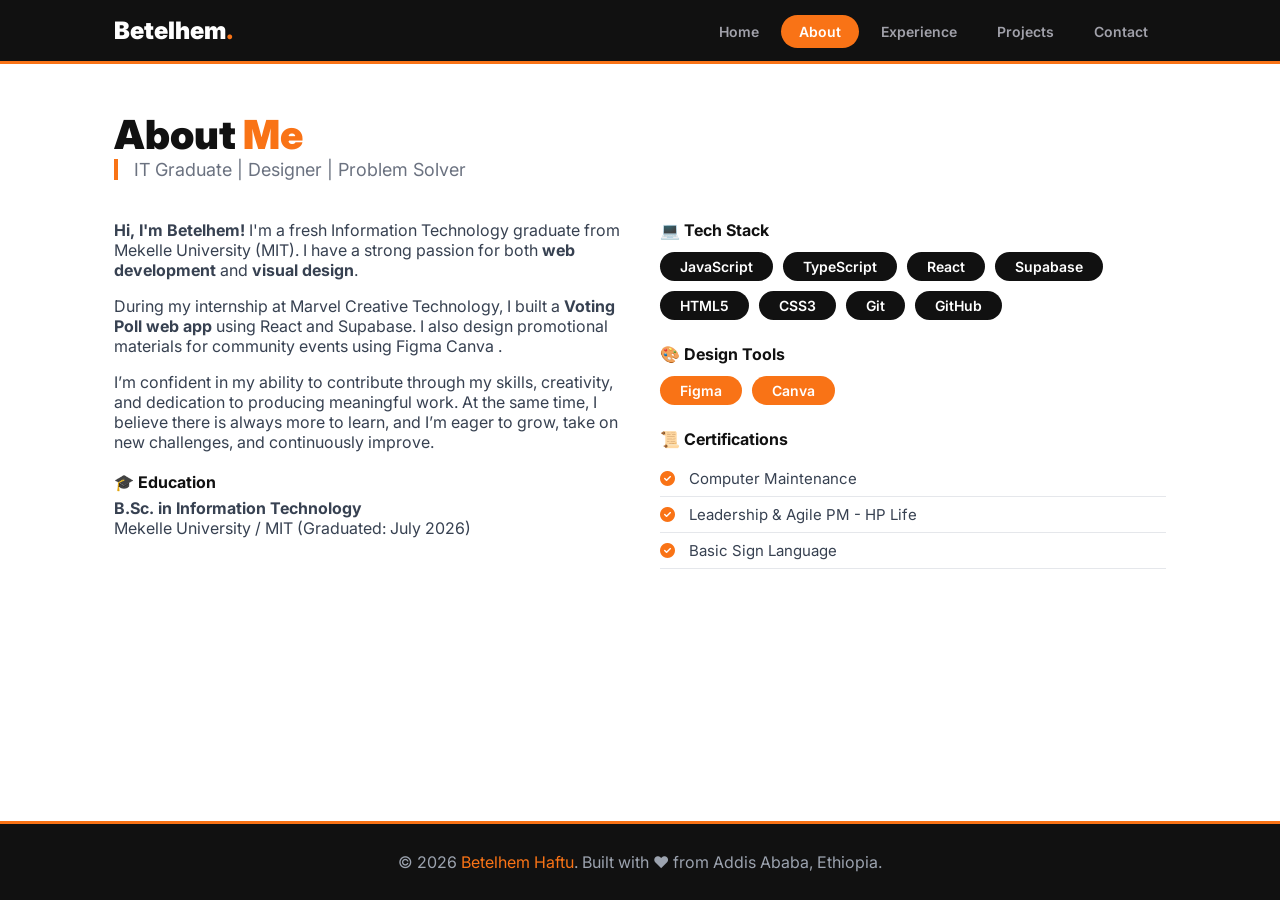
==== about.html @ 637dbca3 "Add files via upload" ====
<!DOCTYPE html>
<html lang="en">
<head>
    <meta charset="UTF-8">
    <meta name="viewport" content="width=device-width, initial-scale=1.0">
    <title>Betelhem Haftu | About</title>
    <link rel="stylesheet" href="https://cdnjs.cloudflare.com/ajax/libs/font-awesome/6.5.0/css/all.min.css">
    <link href="https://fonts.googleapis.com/css2?family=Inter:wght@400;600;700;800;900&display=swap" rel="stylesheet">
    <link rel="stylesheet" href="style.css">
</head>
<body>

    <nav class="navbar">
        <div class="container">
            <div class="logo">Betelhem<span>.</span></div>
            <ul class="nav-links">
                <li><a href="index.html">Home</a></li>
                <li><a href="about.html">About</a></li>
                <li><a href="experience.html">Experience</a></li>
                <li><a href="projects.html">Projects</a></li>
                <li><a href="contact.html">Contact</a></li>
            </ul>
        </div>
    </nav>

    <section>
        <div class="container">
            <div class="page-header">
                <h2>About <span>Me</span></h2>
                <div class="subtitle">IT Graduate | Designer | Problem Solver</div>
            </div>
            <div class="about-grid">
                <div class="about-text">
                    <p>
                        <strong>Hi, I'm Betelhem!</strong> I'm a fresh Information Technology graduate 
                        from Mekelle University (MIT). I have a strong passion for both 
                        <strong>web development</strong> and <strong>visual design</strong>.
                    </p>
                    <p>
                        During my internship at Marvel Creative Technology, I built a 
                        <strong>Voting Poll web app</strong> using React and Supabase. I also 
                        design promotional materials for community events using Figma Canva .
                    </p>
                    <p>
                       I’m confident in my ability to contribute through my skills, creativity, and dedication
                        to producing meaningful work. At the same time, I believe there is always more to
                         learn, and I’m eager to grow, take on new challenges, and continuously improve.
                    </p>
                    <div style="margin-top: 20px;">
                        <h4 style="margin-bottom: 6px;">🎓 Education</h4>
                        <p style="color: #374151;"><strong>B.Sc. in Information Technology</strong><br>Mekelle University / MIT (Graduated: July 2026)</p>
                    </div>
                </div>
                <div>
                    <!-- Put your photo in the images folder and uncomment this line -->
                    <!-- <img src="images/profile.jpg" alt="Betelhem" style="width:100%; max-width:250px; border-radius:20px; border:4px solid var(--orange); margin-bottom:20px;"> -->
                    
                    <h4 style="margin-bottom: 10px;">💻 Tech Stack</h4>
                    <div class="skill-tags">
                        <span>JavaScript</span>
                        <span>TypeScript</span>
                        <span>React</span>
                        <span>Supabase</span>
                        <span>HTML5</span>
                        <span>CSS3</span>
                        <span>Git</span>
                        <span>GitHub</span>
                    </div>
                    <h4 style="margin: 24px 0 10px;">🎨 Design Tools</h4>
                    <div class="skill-tags">
                        <span class="design">Figma</span>
                        <span class="design">Canva</span>
                    </div>
                    <h4 style="margin: 24px 0 10px;">📜 Certifications</h4>
                    <ul class="cert-list">
                        <li><i class="fas fa-check-circle"></i> Computer Maintenance</li>
                        <li><i class="fas fa-check-circle"></i> Leadership & Agile PM - HP Life</li>
                        <li><i class="fas fa-check-circle"></i> Basic Sign Language</li>
                    </ul>
                </div>
            </div>
        </div>
    </section>

    <footer class="footer">
        <div class="container">
            © 2026 <span>Betelhem Haftu</span>. Built with ❤️ from Addis Ababa, Ethiopia.
        </div>
    </footer>

    <script src="script.js"></script>
</body>
</html>
---- style.css ----
/* ============================================
   style.css - Orange, Black, White Theme
   ============================================ */

:root {
    --orange: #F97316;
    --orange-dark: #EA580C;
    --orange-light: #FFEDD5;
    --black: #111111;
    --white: #FFFFFF;
    --gray-text: #6B7280;
}

* {
    margin: 0;
    padding: 0;
    box-sizing: border-box;
}

body {
    font-family: 'Inter', sans-serif;
    background: var(--white);
    color: var(--black);
    padding-top: 80px;
    min-height: 100vh;
    display: flex;
    flex-direction: column;
}

.container {
    max-width: 1100px;
    margin: 0 auto;
    padding: 0 24px;
}

a {
    text-decoration: none;
}

/* ===== NAVIGATION ===== */
.navbar {
    position: fixed;
    top: 0;
    left: 0;
    width: 100%;
    background: var(--black);
    padding: 16px 0;
    z-index: 999;
    border-bottom: 3px solid var(--orange);
}

.navbar .container {
    display: flex;
    justify-content: space-between;
    align-items: center;
    flex-wrap: wrap;
}

.logo {
    color: var(--white);
    font-size: 24px;
    font-weight: 900;
}
.logo span {
    color: var(--orange);
}

.nav-links {
    display: flex;
    gap: 4px;
    list-style: none;
    flex-wrap: wrap;
}

.nav-links a {
    color: #A1A1AA;
    font-weight: 600;
    font-size: 14px;
    padding: 8px 18px;
    border-radius: 30px;
    transition: 0.3s;
}

.nav-links a:hover {
    color: var(--white);
    background: #2A2A2A;
}

.nav-links a.active {
    color: var(--white);
    background: var(--orange);
}

/* ===== PAGE HEADERS ===== */
.page-header {
    padding: 30px 0 20px;
}
.page-header h2 {
    font-size: 40px;
    font-weight: 900;
}
.page-header h2 span {
    color: var(--orange);
}
.page-header .subtitle {
    color: var(--gray-text);
    font-size: 18px;
    border-left: 4px solid var(--orange);
    padding-left: 16px;
}

/* ===== HOME HERO ===== */
.hero {
    min-height: 60vh;
    display: flex;
    align-items: center;
}
.hero .badge {
    display: inline-block;
    background: var(--orange-light);
    color: var(--orange-dark);
    font-weight: 700;
    font-size: 13px;
    padding: 4px 18px;
    border-radius: 30px;
    letter-spacing: 2px;
    margin-bottom: 16px;
}
.hero h1 {
    font-size: 54px;
    font-weight: 900;
    line-height: 1.1;
}
.hero h1 span {
    color: var(--orange);
}
.hero .bio {
    font-size: 18px;
    color: var(--gray-text);
    max-width: 550px;
    margin: 20px 0 32px;
}

.btn-primary {
    background: var(--orange);
    color: var(--white);
    padding: 14px 36px;
    border-radius: 40px;
    font-weight: 700;
    display: inline-block;
    transition: 0.3s;
}
.btn-primary:hover {
    background: var(--orange-dark);
    transform: scale(1.04);
}

.btn-secondary {
    background: transparent;
    color: var(--black);
    padding: 14px 36px;
    border-radius: 40px;
    font-weight: 700;
    display: inline-block;
    border: 2px solid var(--black);
    margin-left: 12px;
}
.btn-secondary:hover {
    background: var(--black);
    color: var(--white);
}

.tech-strip {
    display: flex;
    gap: 28px;
    font-size: 38px;
    color: #9CA3AF;
    margin-top: 40px;
    flex-wrap: wrap;
}
.tech-strip i:hover {
    color: var(--orange);
    transform: scale(1.15);
}

/* ===== STATS BAR ===== */
.stats-bar {
    background: var(--black);
    color: var(--white);
    padding: 50px 0;
    margin-top: 20px;
}
.stats-grid {
    display: flex;
    justify-content: space-around;
    flex-wrap: wrap;
    gap: 30px;
    text-align: center;
}
.stat-item h3 {
    font-size: 44px;
    font-weight: 900;
    color: var(--orange);
}
.stat-item p {
    font-size: 16px;
    color: #9CA3AF;
}

/* ===== ABOUT ===== */
.about-grid {
    display: grid;
    grid-template-columns: 1fr 1fr;
    gap: 40px;
    margin-top: 20px;
}
.about-text p {
    margin-bottom: 16px;
    color: #374151;
}

.skill-tags {
    display: flex;
    flex-wrap: wrap;
    gap: 10px;
    margin-top: 12px;
}
.skill-tags span {
    background: var(--black);
    color: var(--white);
    padding: 6px 20px;
    border-radius: 30px;
    font-size: 14px;
    font-weight: 600;
}
.skill-tags .design {
    background: var(--orange);
}

.cert-list {
    list-style: none;
    margin-top: 12px;
}
.cert-list li {
    padding: 8px 0;
    border-bottom: 1px solid #E5E7EB;
    font-size: 15px;
    color: #374151;
}
.cert-list li i {
    color: var(--orange);
    margin-right: 10px;
}

/* ===== CARDS ===== */
.card-grid {
    display: grid;
    grid-template-columns: repeat(auto-fit, minmax(300px, 1fr));
    gap: 30px;
    margin-top: 10px;
}
.card {
    background: var(--white);
    border: 1px solid #E5E7EB;
    border-radius: 20px;
    padding: 28px 24px;
    transition: 0.3s;
}
.card:hover {
    border-color: var(--orange);
    transform: translateY(-6px);
}
.card .icon {
    font-size: 28px;
    color: var(--white);
    background: var(--black);
    width: 56px;
    height: 56px;
    display: flex;
    align-items: center;
    justify-content: center;
    border-radius: 14px;
    margin-bottom: 16px;
}
.card .icon.orange {
    background: var(--orange);
}
.card h3 {
    font-size: 20px;
    font-weight: 800;
}
.card .meta {
    font-size: 14px;
    color: var(--gray-text);
    font-weight: 600;
    margin-bottom: 12px;
}
.card p {
    color: #4B5563;
    font-size: 15px;
}
.card .tags {
    display: flex;
    flex-wrap: wrap;
    gap: 8px;
    margin-top: 14px;
}
.card .tags span {
    background: #F4F4F5;
    padding: 2px 14px;
    border-radius: 30px;
    font-size: 12px;
    font-weight: 700;
}

/* ===== CONTACT ===== */
.contact-wrap {
    display: flex;
    flex-direction: column;
    align-items: center;
    text-align: center;
    padding: 20px 0 40px;
}
.contact-wrap p {
    font-size: 18px;
    color: var(--gray-text);
    max-width: 480px;
    margin-bottom: 32px;
}
.social-big {
    display: flex;
    gap: 24px;
    flex-wrap: wrap;
    justify-content: center;
}
.social-big a {
    display: flex;
    align-items: center;
    justify-content: center;
    width: 64px;
    height: 64px;
    border-radius: 50%;
    background: var(--black);
    color: var(--white);
    font-size: 28px;
    transition: 0.3s;
    border: 2px solid var(--black);
}
.social-big a:hover {
    background: var(--orange);
    border-color: var(--orange);
    transform: scale(1.08);
}
.contact-info {
    margin-top: 32px;
    font-size: 16px;
}
.contact-info i {
    color: var(--orange);
    width: 28px;
}
.contact-info div {
    margin: 8px 0;
}

/* ===== FOOTER ===== */
.footer {
    background: var(--black);
    color: #9CA3AF;
    text-align: center;
    padding: 28px 0;
    margin-top: auto;
    border-top: 3px solid var(--orange);
}
.footer span {
    color: var(--orange);
}

@media (max-width: 768px) {
    .navbar .container {
        flex-direction: column;
        gap: 12px;
    }
    .nav-links {
        justify-content: center;
    }
    .nav-links a {
        font-size: 12px;
        padding: 6px 14px;
    }
    .hero h1 {
        font-size: 34px;
    }
    .about-grid {
        grid-template-columns: 1fr;
    }
    .page-header h2 {
        font-size: 30px;
    }
    .btn-secondary {
        margin-left: 0;
        margin-top: 10px;
    }
    .tech-strip {
        font-size: 28px;
        gap: 18px;
    }
}
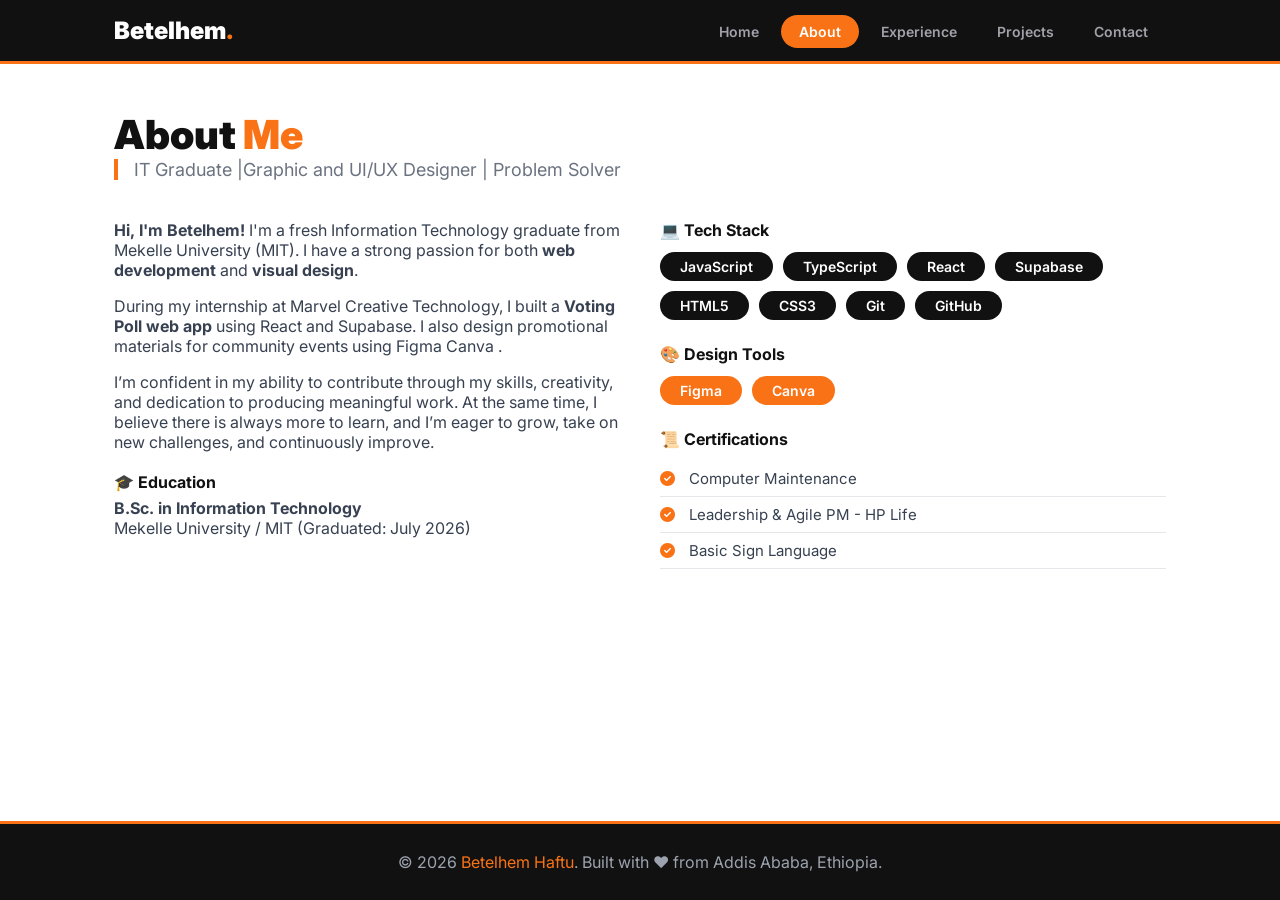
==== commit 6d506eba: "Revise About page content and structure Updated the subtitle and improved the content structure in t" ====
--- a/about.html
+++ b/about.html
@@ -27,7 +27,7 @@
         <div class="container">
             <div class="page-header">
                 <h2>About <span>Me</span></h2>
-                <div class="subtitle">IT Graduate | Designer | Problem Solver</div>
+                <div class="subtitle">IT Graduate |Graphic and UI/UX Designer | Problem Solver</div>
             </div>
             <div class="about-grid">
                 <div class="about-text">
@@ -90,4 +90,4 @@
 
     <script src="script.js"></script>
 </body>
-</html>+</html>
